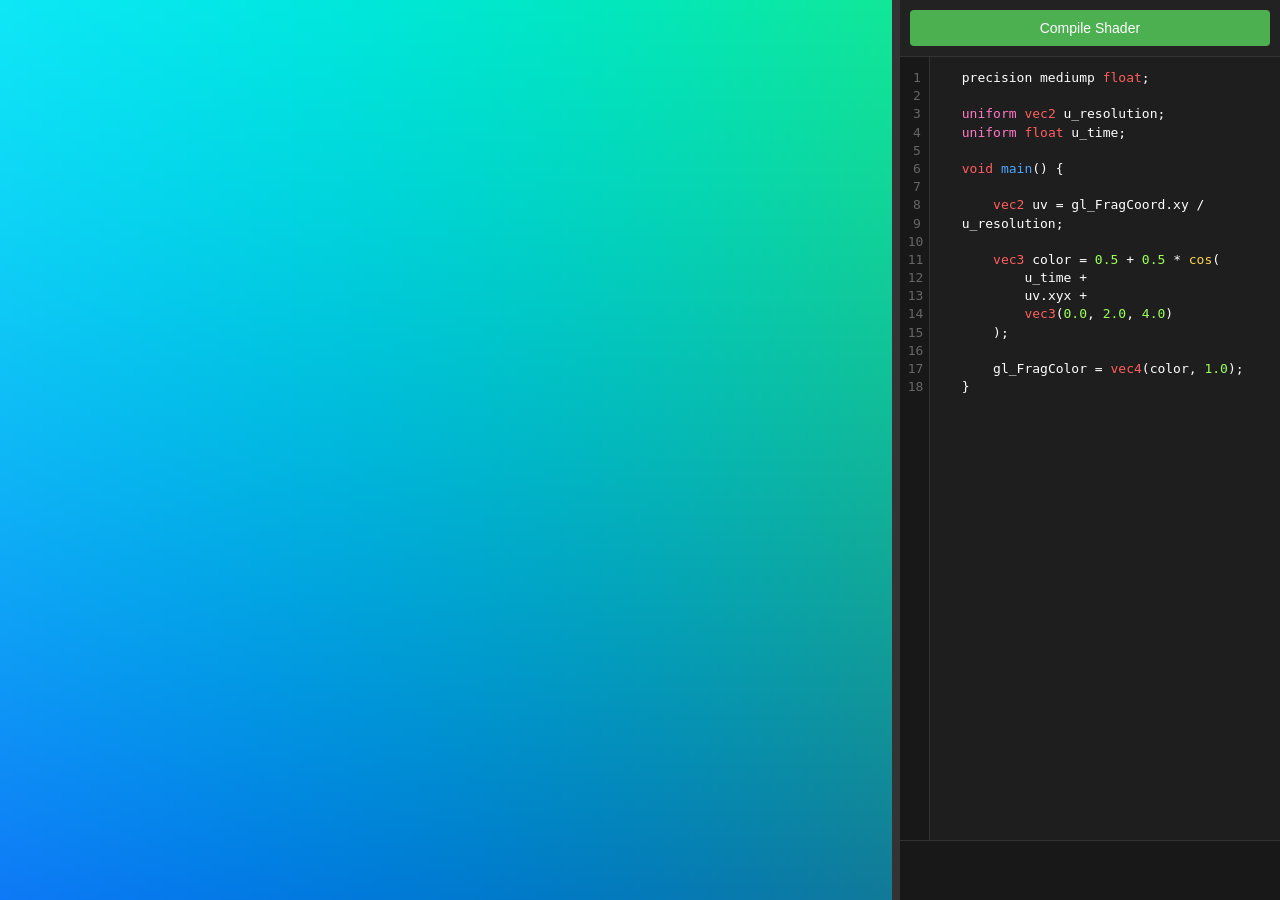
==== apps/glsl-editor/index.html @ 63b74821 "app: glsl editor" ====
<!DOCTYPE html>
<html lang="en">
<head>
  <meta charset="UTF-8" />
  <meta name="viewport" content="width=device-width, initial-scale=1.0"/>
  <title>GLSL Shader Editor</title>

  <link rel="stylesheet" href="./style.css">

</head>

<body>

<div id="app">

  <!-- Preview -->
  <div id="preview">
    <canvas id="glcanvas"></canvas>
  </div>

  <!-- Resize Divider -->
  <div id="divider"></div>

  <!-- Editor -->
  <div id="editor-panel">

    <div id="toolbar">
      <button id="runBtn">Compile Shader</button>
    </div>

    <div id="editor-container">

      <div id="code-area">

        <div id="line-numbers"></div>

        <pre id="highlighting"></pre>

        <textarea
          id="shaderCode"
          spellcheck="false"
        >
precision mediump float;

uniform vec2 u_resolution;
uniform float u_time;

void main() {

    vec2 uv = gl_FragCoord.xy / u_resolution;

    vec3 color = 0.5 + 0.5 * cos(
        u_time +
        uv.xyx +
        vec3(0.0, 2.0, 4.0)
    );

    gl_FragColor = vec4(color, 1.0);
}
        </textarea>

      </div>

      <div id="error"></div>

    </div>

  </div>

</div>

<script type="module" src="./main.js"></script>

</body>
</html>
---- apps/glsl-editor/style.css ----
* {
    margin: 0;
    padding: 0;
    box-sizing: border-box;
}

html,
body {
    width: 100%;
    height: 100%;
    overflow: hidden;

    background: #111;
    color: white;

    font-family: Arial, sans-serif;
}

#app {
    display: flex;
    width: 100%;
    height: 100vh;
}

/* =========================
    Preview
========================= */

#preview {
    width: 70%;
    height: 100%;
    background: black;
    position: relative;
}

canvas {
    width: 100%;
    height: 100%;
    display: block;
}

/* =========================
    Divider
========================= */

#divider {
    width: 6px;
    cursor: col-resize;
    background: #333;
    transition: background 0.2s;
}

#divider:hover {
    background: #666;
}

/* =========================
    Editor Panel
========================= */

#editor-panel {
    width: 30%;
    height: 100%;

    background: #1e1e1e;
    border-left: 2px solid #333;

    display: flex;
    flex-direction: column;
}

/* Toolbar */

#toolbar {
    padding: 10px;
    border-bottom: 1px solid #333;
    background: #222;
}

button {
    width: 100%;
    padding: 10px;

    border: none;
    border-radius: 4px;

    background: #4caf50;
    color: white;

    font-size: 14px;
    cursor: pointer;
}

button:hover {
    background: #45a049;
}

/* =========================
    Editor Layout
========================= */

#editor-container {
    flex: 1;

    display: flex;
    flex-direction: column;

    overflow: hidden;
}

#code-area {
    position: relative;
    flex: 1;
    overflow: hidden;

    background: #1e1e1e;
}

/* =========================
    Overlay Editor
========================= */

#highlighting,
#shaderCode {
    position: absolute;

    top: 0;
    right: 0;
    bottom: 0;
    left: 50px;

    margin: 0;
    padding: 12px;

    overflow: auto;

    white-space: pre-wrap;
    word-wrap: break-word;

    font-family: monospace;
    font-size: 13px;
    line-height: 1.4;
}

/* Syntax layer */

#highlighting {
    pointer-events: none;

    color: white;

    z-index: 1;
}

/* Real textarea */

#shaderCode {
    z-index: 2;

    background: transparent;

    color: transparent;
    caret-color: white;

    -webkit-text-fill-color: transparent;

    border: none;
    outline: none;
    resize: none;
}

/* =========================
    Error Box
========================= */

#error {
    min-height: 60px;
    max-height: 120px;

    overflow-y: auto;

    padding: 10px;

    background: #181818;
    border-top: 1px solid #333;

    color: #ff5555;
    font-size: 12px;

    white-space: pre-wrap;
}

/* =========================
    Syntax Colors
========================= */

.type {
    color: #ff5f5f;
}

.number {
    color: #9cff57;
}

.function {
    color: #4da6ff;
}

.builtin {
    color: #ffd54f;
}

.keyword {
    color: #ff79c6;
}

.comment {
    color: #777;
    font-style: italic;
}

#line-numbers {
    position: absolute;

    left: 0;
    top: 0;
    bottom: 0;

    width: 30px;

    padding: 12px 8px;

    overflow: hidden;

    background: #181818;
    border-right: 1px solid #333;

    color: #666;

    font-family: monospace;
    font-size: 13px;
    line-height: 1.4;

    text-align: right;

    user-select: none;

    z-index: 3;

    white-space: pre;
}
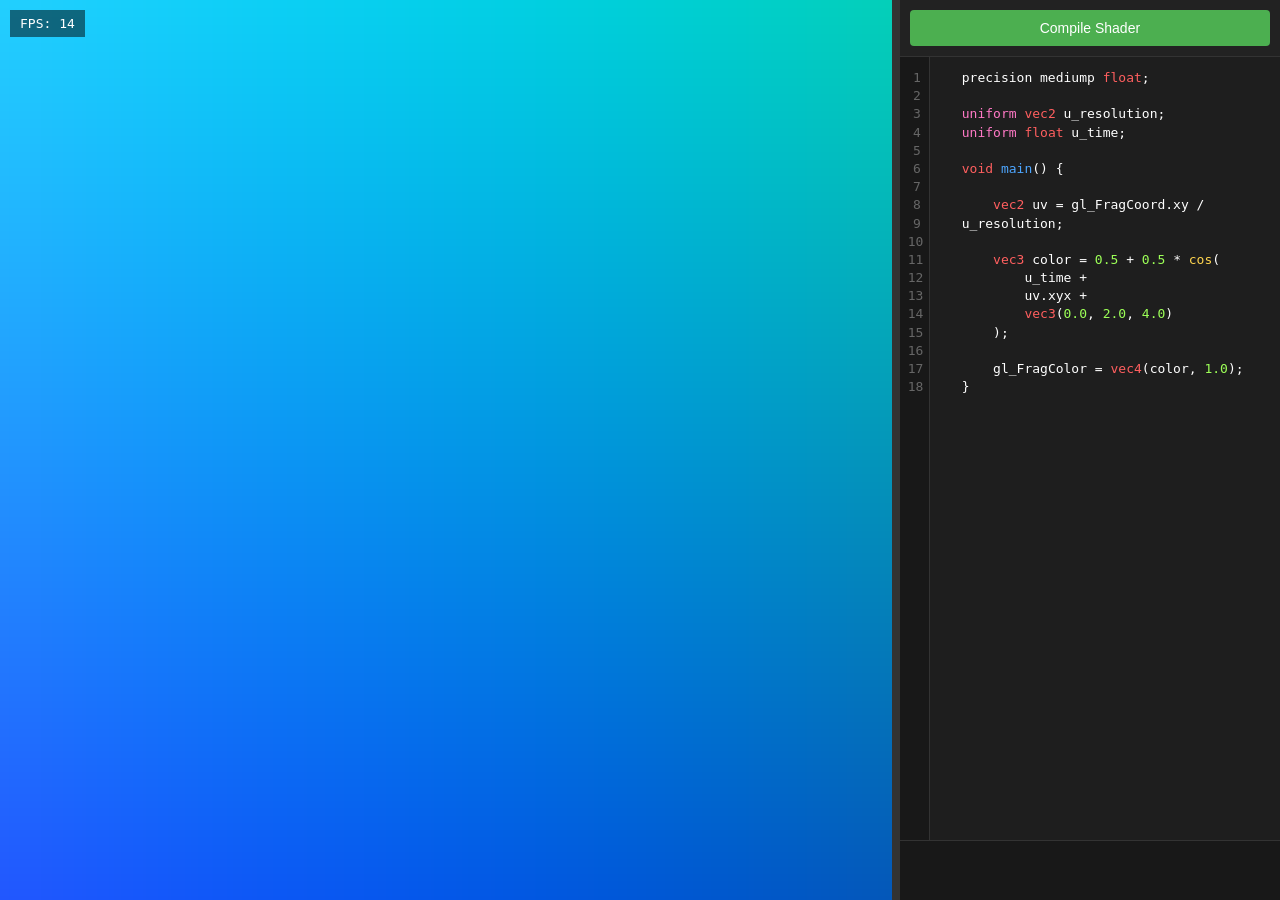
==== commit 386eeeac: "add fps counter" ====
--- a/apps/glsl-editor/index.html
+++ b/apps/glsl-editor/index.html
@@ -10,6 +10,19 @@
 </head>
 
 <body>
+
+<div id="fps" style="
+  position: fixed;
+  top: 10px;
+  left: 10px;
+  color: white;
+  background: rgba(0,0,0,0.5);
+  padding: 6px 10px;
+  font-family: monospace;
+  z-index: 1000;
+">
+FPS: 0
+</div>
 
 <div id="app">
 
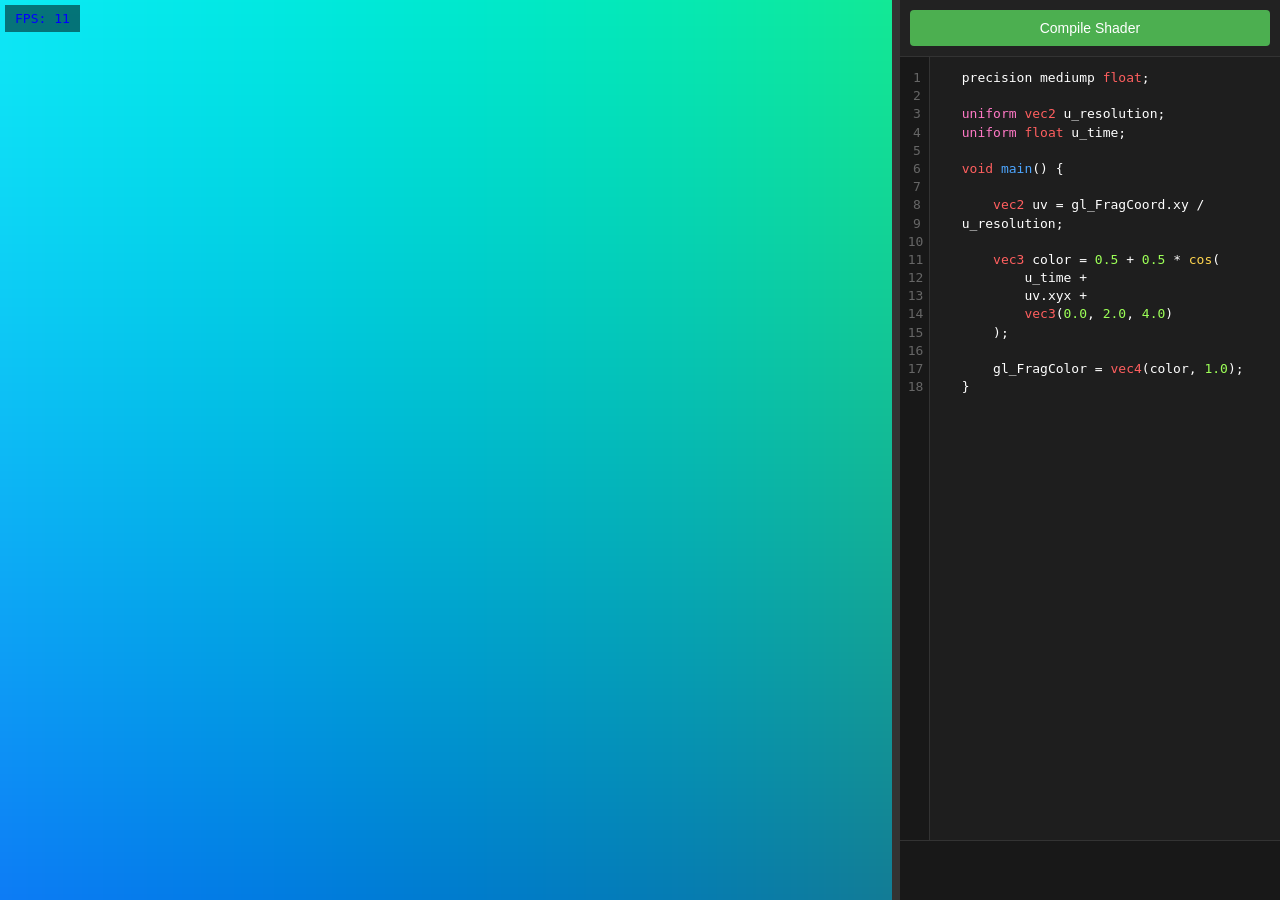
==== commit c11da036: "Change FPS display position and color Updated the position and color of the FPS display." ====
--- a/apps/glsl-editor/index.html
+++ b/apps/glsl-editor/index.html
@@ -13,9 +13,9 @@
 
 <div id="fps" style="
   position: fixed;
-  top: 10px;
-  left: 10px;
-  color: white;
+  top: 5px;
+  left: 5px;
+  color: blue;
   background: rgba(0,0,0,0.5);
   padding: 6px 10px;
   font-family: monospace;
@@ -85,4 +85,4 @@
 <script type="module" src="./main.js"></script>
 
 </body>
-</html>+</html>
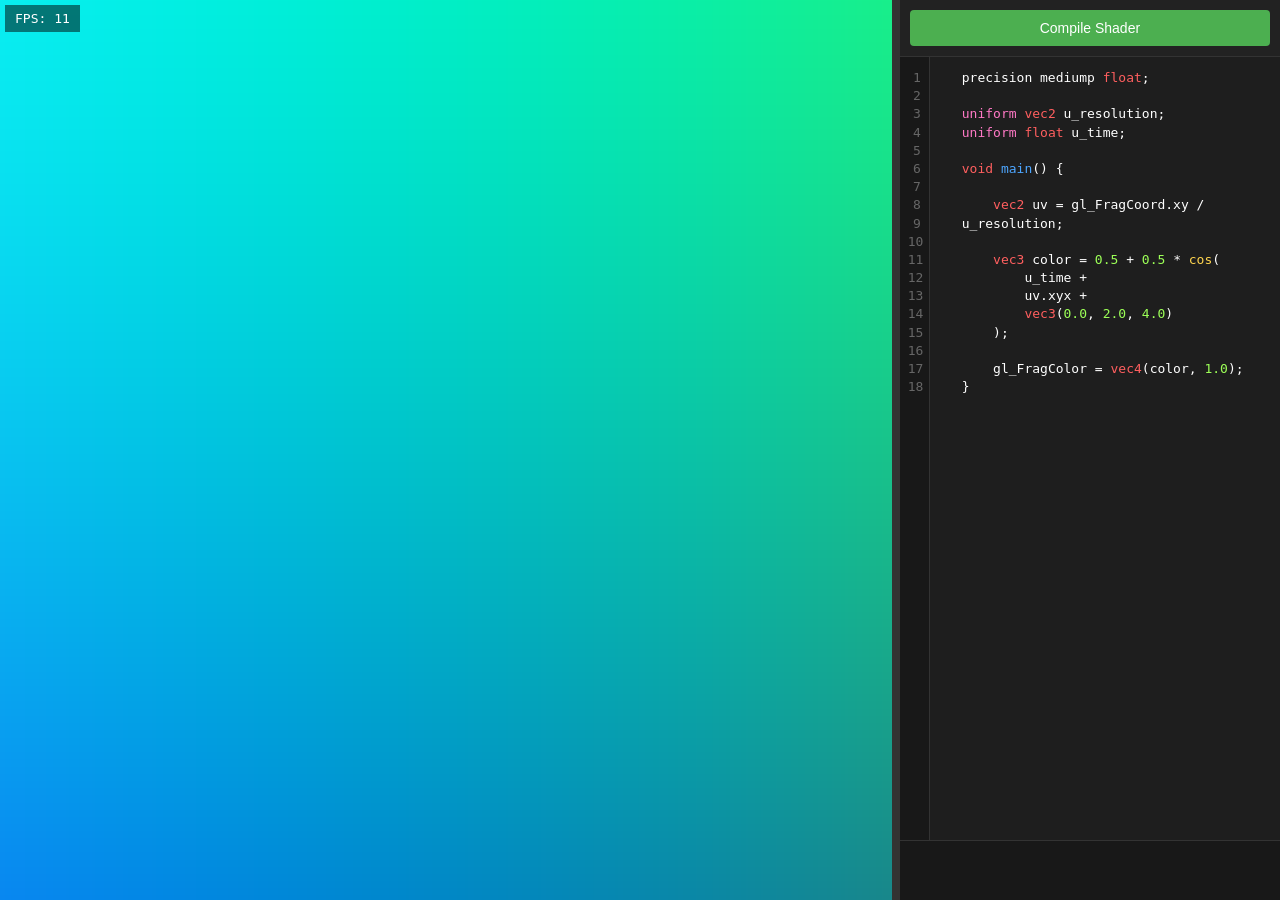
==== commit a2417c30: "some color" ====
--- a/apps/glsl-editor/index.html
+++ b/apps/glsl-editor/index.html
@@ -15,7 +15,7 @@
   position: fixed;
   top: 5px;
   left: 5px;
-  color: blue;
+  color: white;
   background: rgba(0,0,0,0.5);
   padding: 6px 10px;
   font-family: monospace;
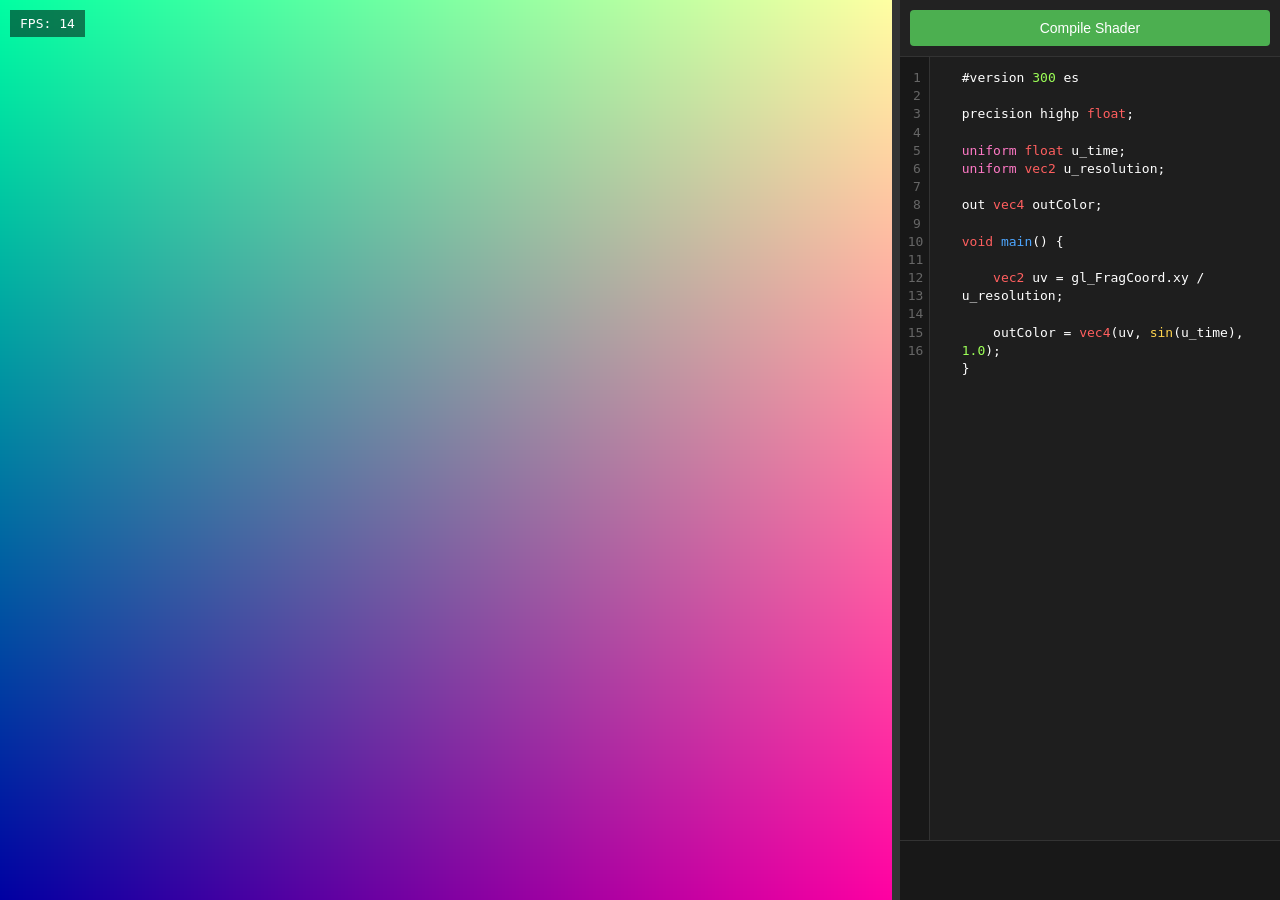
==== commit 85cc1dd1: "up to webgl2" ====
--- a/apps/glsl-editor/index.html
+++ b/apps/glsl-editor/index.html
@@ -13,8 +13,8 @@
 
 <div id="fps" style="
   position: fixed;
-  top: 5px;
-  left: 5px;
+  top: 10px;
+  left: 10px;
   color: white;
   background: rgba(0,0,0,0.5);
   padding: 6px 10px;
@@ -53,22 +53,20 @@
           id="shaderCode"
           spellcheck="false"
         >
-precision mediump float;
+#version 300 es
 
+precision highp float;
+
+uniform float u_time;
 uniform vec2 u_resolution;
-uniform float u_time;
+
+out vec4 outColor;
 
 void main() {
 
     vec2 uv = gl_FragCoord.xy / u_resolution;
 
-    vec3 color = 0.5 + 0.5 * cos(
-        u_time +
-        uv.xyx +
-        vec3(0.0, 2.0, 4.0)
-    );
-
-    gl_FragColor = vec4(color, 1.0);
+    outColor = vec4(uv, sin(u_time), 1.0);
 }
         </textarea>
 
@@ -85,4 +83,4 @@
 <script type="module" src="./main.js"></script>
 
 </body>
-</html>
+</html>
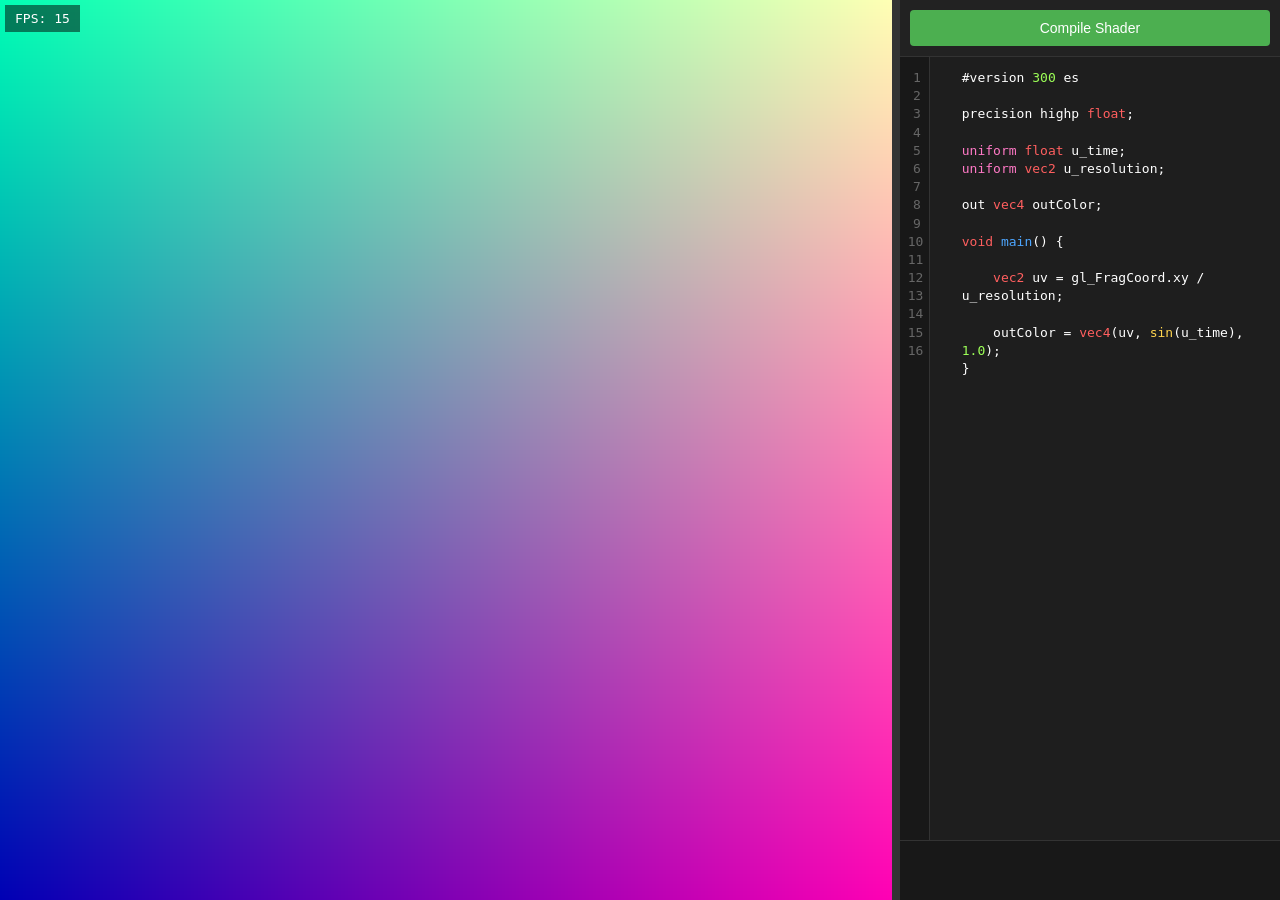
==== commit 864a7c37: "Merge branch 'main' of https://github.com/VibeCoderSlops/vibecoderslops.github.io" ====
--- a/apps/glsl-editor/index.html
+++ b/apps/glsl-editor/index.html
@@ -13,8 +13,8 @@
 
 <div id="fps" style="
   position: fixed;
-  top: 10px;
-  left: 10px;
+  top: 5px;
+  left: 5px;
   color: white;
   background: rgba(0,0,0,0.5);
   padding: 6px 10px;
@@ -83,4 +83,4 @@
 <script type="module" src="./main.js"></script>
 
 </body>
-</html>+</html>
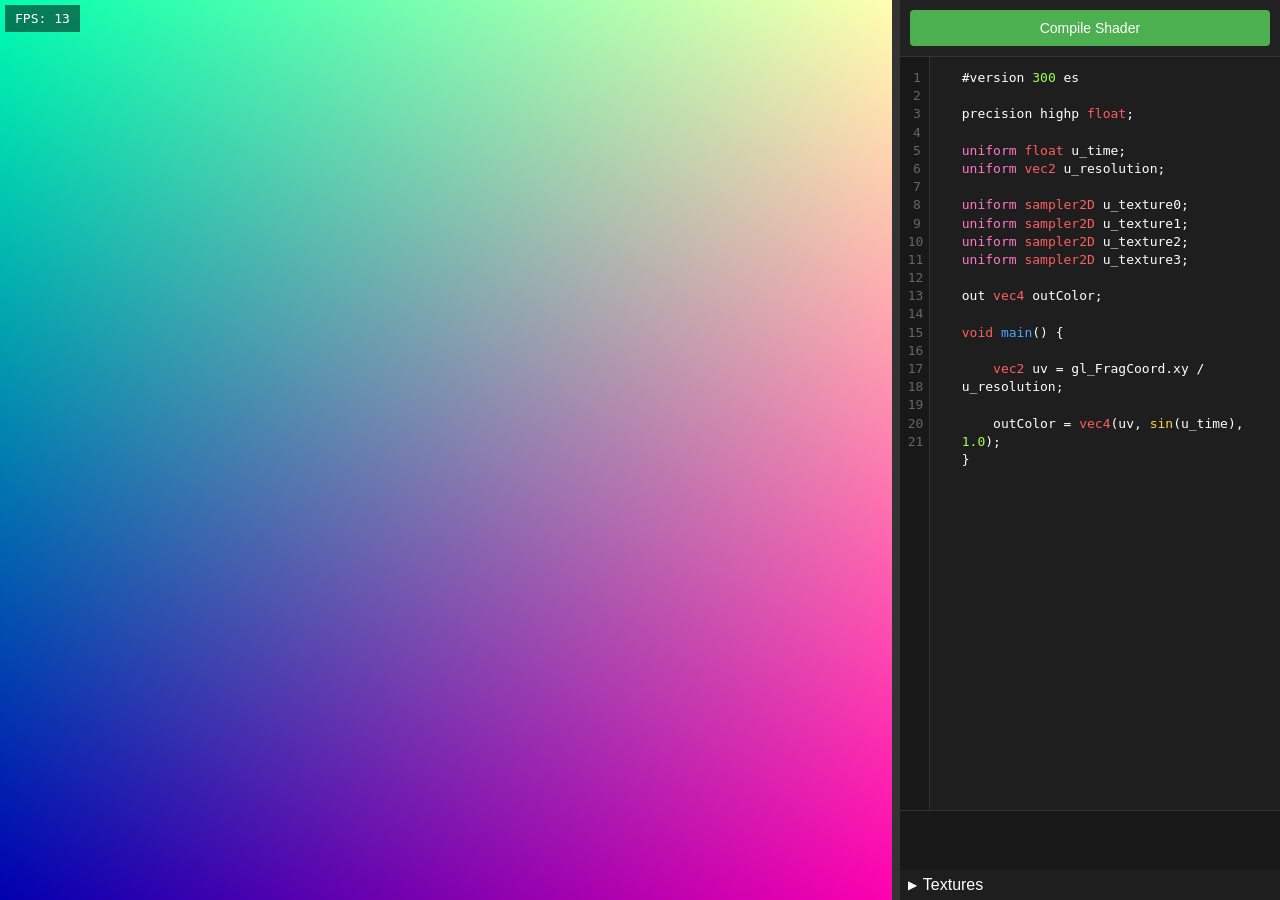
==== commit 0068e26b: "add textures" ====
--- a/apps/glsl-editor/index.html
+++ b/apps/glsl-editor/index.html
@@ -60,6 +60,11 @@
 uniform float u_time;
 uniform vec2 u_resolution;
 
+uniform sampler2D u_texture0;
+uniform sampler2D u_texture1;
+uniform sampler2D u_texture2;
+uniform sampler2D u_texture3;
+
 out vec4 outColor;
 
 void main() {
@@ -74,6 +79,32 @@
 
       <div id="error"></div>
 
+      <!-- Textures slots -->
+      <details id="textures-panel">
+        <summary>
+          <span class="arrow">▶</span>
+          Textures
+        </summary>
+        
+        <div class="textures-row">
+          <div class="texture-slot">
+            <img class="texture-preview" data-texture="0" id="preview0">
+          </div>
+
+          <div class="texture-slot">
+            <img class="texture-preview" data-texture="1" id="preview1">
+          </div>
+
+          <div class="texture-slot">
+            <img class="texture-preview" data-texture="2" id="preview2">
+          </div>
+
+          <div class="texture-slot">
+            <img class="texture-preview" data-texture="3" id="preview3">
+          </div>
+        </div>
+      </details> 
+
     </div>
 
   </div>
--- a/apps/glsl-editor/style.css
+++ b/apps/glsl-editor/style.css
@@ -96,6 +96,70 @@
     background: #45a049;
 }
 
+/* Texture slots */
+
+#textures-panel summary {
+  display: block;
+  cursor: pointer;
+  padding: 6px 8px;
+}
+
+#textures-panel summary {
+  display: flex;
+  align-items: center;
+  gap: 6px;
+  cursor: pointer;
+  user-select: none;
+}
+
+.arrow {
+  display: inline-block;
+  transition: transform 0.2s ease;
+  font-size: 12px;
+}
+
+#textures-panel[open] .arrow {
+  transform: rotate(90deg);
+}
+
+.textures-row {
+  display: flex;
+  gap: 10px;
+  flex-wrap: wrap;
+  padding: 6px;
+  box-sizing: border-box;
+}
+
+.texture-slot label {
+  display: none;
+}
+
+.texture-slot {
+  align-items: center;
+}
+
+.texture-input {
+  display: none;
+}
+
+.texture-preview {
+  width: 48px;
+  height: 48px;
+  object-fit: cover;
+
+  border: 1px solid #444;
+  border-radius: 6px;
+
+  background: black;
+  cursor: pointer;
+
+  transition: transform 0.1s ease;
+}
+
+.texture-preview:hover {
+  transform: scale(1.05);
+}
+
 /* =========================
     Editor Layout
 ========================= */
